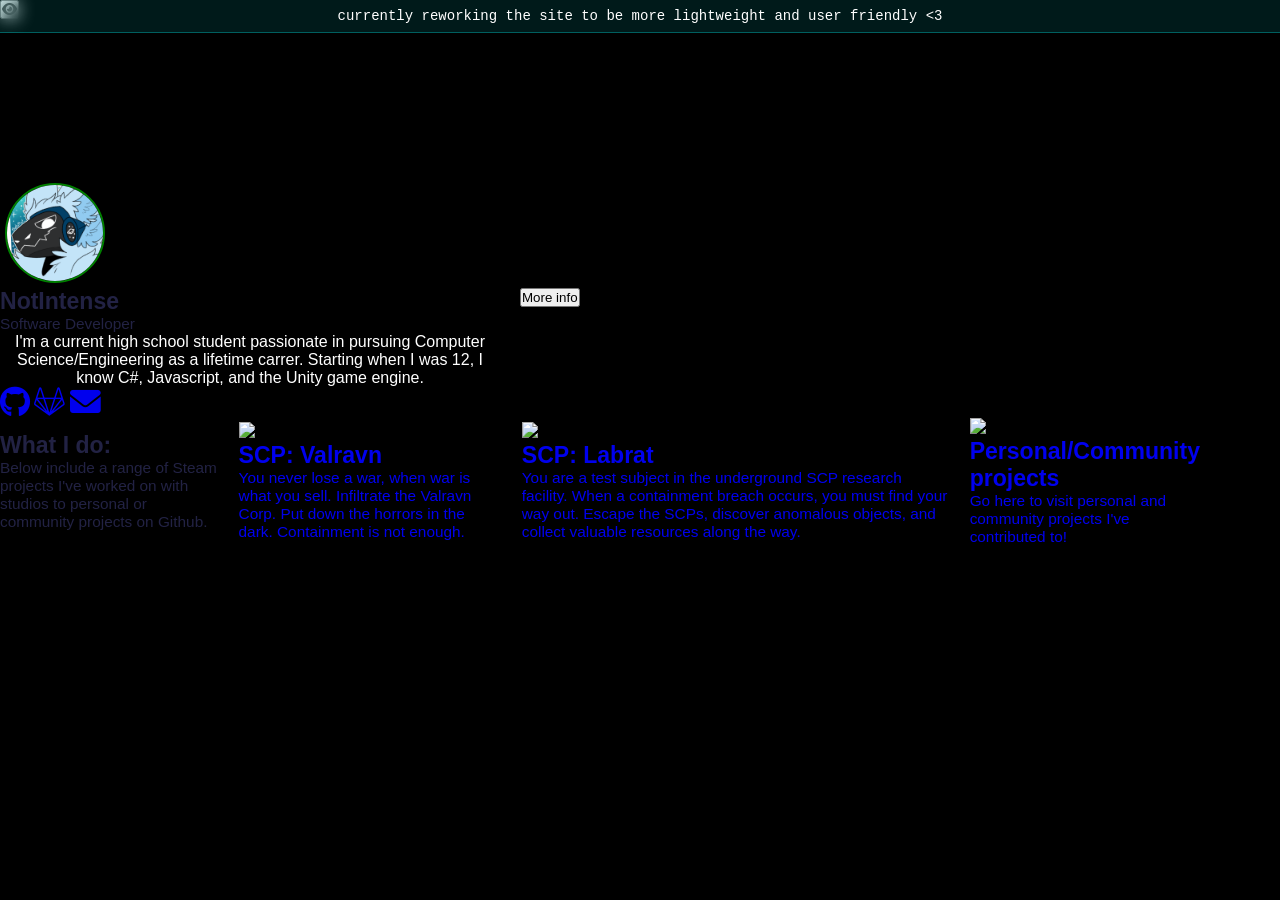
==== index.html @ ef92bcb7 "Update index.html" ====
<!DOCTYPE html>
<html lang="en">
<head>
  <meta name="viewport" content="width=device-width, initial-scale=1, viewport-fit=cover" />
  <meta charset="UTF-8" />
  <link rel="icon" type="image/x-icon" href="textures\favico.ico">
  <link href="https://cdnjs.cloudflare.com/ajax/libs/font-awesome/6.0.0-beta3/css/all.min.css" rel="stylesheet">
  <link href="./style.css" rel="stylesheet">
  <script async src="https://scripts.simpleanalyticscdn.com/latest.js"></script>
  <title>NotIntense | Developer Portfolio</title>
</head>
<body>
  <div id="content-container">
  <canvas id="bg" style="opacity: 0.1;"></canvas>
  <script src="./modules/index.min.js"></script>
  <script type="module" src="main.js" defer></script>
  <div id="site-status"></div>
  <button id="toggle-ui" title="Toggle UI">
  <i class="fas fa-eye"></i></button>

  <!--Spotify-->
  <div id="spotify-container">
    <iframe 
      src="https://open.spotify.com/embed/playlist/2YzzQRodRYU0XtuRvcSTFO?utm_source=generator&theme=0" 
      width="350" height="155" frameborder="0" allowfullscreen
      allow="autoplay; clipboard-write; encrypted-media; fullscreen; picture-in-picture" 
      loading="lazy"
      style="border: none; border-radius: 12px;">
    </iframe>
  </div>
  <!--Spotify End-->

  <div id="pfctnr" class="profileContainer">
    <div class="card" id="mainProfileCard">
      <div id="frontCard">
        <div class="profileImage">
        <img src="./textures/image.png" alt="Profile Picture">
        </div>
        <h2 class="name">NotIntense</h2>
        <p class="title">Software Developer</p>
        <p class="bio">I'm a current high school student passionate in pursuing Computer Science/Engineering as a lifetime carrer. Starting when I was 12, I know C#, Javascript, and the Unity game engine.</p>
        <div class="icon">
          <a href="https://github.com/NotIntense" target="_blank" class="iconItem"><i class="fab fa-github fa-2x"></i></a>
          <a href="https://gitlab.com/notintense" target="_blank" class="iconItem"><i class="fa-brands fa-gitlab fa-2x"></i></a>
          <a href="mailto:contact@notintense.com" target="_blank" class="iconItem"><i class="fa-solid fa-envelope fa-2x"></i></a>
        </div>
      </div>
      <div id="backCard" style="display: none; transform: rotateY(-180deg);">
        <div class="profileImage">
          <img src="./textures/image.png" alt="Profile Picture">
        </div>
        <h2 class="name" style="margin-bottom: -32px;">NotIntense</h2>
        <h2 class="name" style="scale: 75%;">(Inty)</h2>
        <p class="title">German-born American</p>
        <p class="bio">I've lived in 7 U.S. states and two countries. I've far worked with two game development studios on providing updates/game development to the Steam gaming platform.
          My goal is to one day get up on a level with major tech companies :>
        </p>
        <div class="icon">
          <a href="#" class="flagiconItem"> 🇩🇪
            <div class="flagtooltip">
              Bayern (5y)<br>
            </div>
          </a>

          <a href="#" class="flagiconItem"> 🇺🇸
            <div class="flagtooltip">
              California (2y)<br>
              Washington D.C. (2y)<br>
              Kansas (2y)<br>
              Virgina (2y)<br>
              Georgia (2y)<br>
              North Carolina (2y)<br>
              Kentucky
            </div>
          </a>
        </div>
      </div>
      <button type="button" id="oh,Hi" class="buttonMore" onclick="mainCardMoreInfo()">More info</button>
    </div>
    <div class="card">
      <div class="info">
        <h2 class="header">What I do:</h2>
        <p class="bioProjects">Below include a range of Steam projects I've worked on with studios to personal or community projects on Github.
        </p>
      </div>

      <!--SCP Valravn-->
      <a href="https://store.steampowered.com/app/2707670/SCP_Valravn/" target="_blank" style="text-decoration: none;">
        <div class="projectObject">
          <img class="projectImage" src="https://shared.cloudflare.steamstatic.com/store_item_assets/steam/apps/2707670/hero_capsule.jpg?t=1744836505">
            <div class="projectText">
              <h2 class="projectTitle">SCP: Valravn</h2>
              <p class="projectDesc">You never lose a war, when war is what you sell. Infiltrate the Valravn Corp. Put down the horrors in the dark. Containment is not enough.</p>
            </div>
        </div>
      </a>
      <!--End SCP Valravn-->
      <!--SCP Labrat-->
      <a href="https://store.steampowered.com/app/1402020/SCP_Labrat/" target="_blank" style="text-decoration: none;">
        <div class="projectObject">
          <img class="projectImage" src="https://shared.cloudflare.steamstatic.com/store_item_assets/steam/apps/1402020/hero_capsule.jpg?t=1739980764">
            <div class="projectText">
              <h2 class="projectTitle">SCP: Labrat</h2>
              <p class="projectDesc">You are a test subject in the underground SCP research facility. When a containment breach occurs, you must find your way out. Escape the SCPs, discover anomalous objects, and collect valuable resources along the way. </p>
            </div>
        </div>
      </a>
      <!--End SCP Labrat-->
      <!--Personal/Community projects-->
      <a href="https://github.com/NotIntense" target="_blank" style="text-decoration: none;">
        <div class="projectObject">
          <img class="projectImage" src="https://github.githubassets.com/assets/GitHub-Mark-ea2971cee799.png">
            <div class="projectText">
              <h2 class="projectTitle">Personal/Community projects</h2>
              <p class="projectDesc">Go here to visit personal and community projects I've contributed to!</p>
            </div>
        </div>
      </a>
      <!--End Personal/Community projects-->
    </div>
  </div>
  </div>
</body>

<script>
  let rotated = false;
  let pC = document.getElementById('mainProfileCard');
  let button = document.getElementById('oh,Hi');
  let frontCard = document.getElementById('frontCard');
  let backCard = document.getElementById('backCard');

  function mainCardMoreInfo() {

    if (!rotated){
      pC.style.transform = 'rotateY(-180deg)';
      button.style.transform = 'rotateY(-180deg)';
      frontCard.style.display = "none";
      
      backCard.style.display = "block";

      rotated = true;
    }
    else{
      pC.style.transform = 'rotateY(0deg)';
      button.style.transform = 'rotateY(0deg)';
      frontCard.style.display = "block";

      backCard.style.display = "none";

      rotated = false;
    }
  }
</script>
</html>
---- style.css ----
* {
  padding: 0;
  margin: 0;
  box-sizing: border-box;
}

html, body {
  height: 100%;
  background: #000;
  color: #224;
  font-family: Inter, sans-serif;
  font-size: clamp(14px, 1.2vw, 18px);
  min-height: 100vh;
}

canvas {
  position: fixed;
  top: 0;
  left: 0;
  width: 100vw;
  height: 100vh;
  z-index: 0;
}

#site-status {
  position: fixed;
  top: 0;
  left: 0;
  right: 0; 
  background: rgba(0, 255, 255, 0.1);
  color: #fff;
  text-align: center;
  padding: 8px 0;
  font-family: "Courier New", monospace;
  font-size: 14px;
  border-bottom: 1px solid rgba(0, 255, 255, 0.3);
  backdrop-filter: blur(8px);
  position: fixed;
  top: 0;
  left: 0;
  z-index: 1000;
  display: none;
}

#content-container {
  position: relative;
  z-index: 1;
}

.container {
  height: 100vh;
  display: flex;
  justify-content: center; 
  align-items: center;    
  flex-direction: column;
  gap: 20px;              
}

.profileImage{
  width: 100px;
  height: 100px;
  border-radius: 50%;
  border: 2px solid green;
  box-shadow: 0 0 8px rgba(0, 0, 0, 0.3);
  box-sizing: border-box;
  margin: 5px;
}
.profileImage img{
  width: 100%;
  height: 100%;
  object-fit: cover;
  border-radius: 50%;
  flex-shrink: 0;
}

.mainTitle {
  font-size: clamp(24px, 3vw, 48px);
  font-weight: bold;
  color: white;
  text-shadow: 0 0 5px rgb(201, 201, 201), 0 0 10px rgb(201, 201, 201), 0 0 20px rgb(201, 201, 201);
}

.box {
  border:3px solid green;
  padding: 3px;
  border: 3px solid green;
  display: flex;          
  align-items: center;   
  gap: 20px;    
}

.card {
  max-width: 1200px;
  max-height: 400px;
  display: flex;
  align-items: center;
  gap: 20px;

}

.bio{
  font-size: 16px;
  text-align: center;
  align-items: center;
  color: #ffffff;
  max-width: 500px;
}

.cardContainer {
  border: 3px solid green;
  display: flex;
  align-items: center;
  flex-direction: column;
  gap: 20px;
}


.crtWiggle {
  animation: crtWiggle 0.2s infinite alternate;
}

.crt-roll {
  overflow: hidden; 
  transform-origin: bottom center; 
  animation: rollDown 0.1s forwards;
}

@keyframes rollDown {
  0% {
    transform: scaleY(0); 
  }
  100% {
    transform: scaleY(1); 
  }
}

@keyframes crtWiggle {
  0%   { transform: translateX(-0.5px);
          transform: translateY(-0.5px); }
  100% { transform: translateX(0.5px); 
          transform: translateY(0.5px); }
}

/* SCANLINE EFFECT - Credit FULLY goes to --> https://codepen.io/ynef/pen/yvvyGv*/ 

.scanlines {
    overflow: hidden;
    position: relative;
}
.scanlines:before,
.scanlines:after {
    display: block;
    pointer-events: none;
    content: "";
    position: absolute;
}
.scanlines:before {
    width: 100%;
    height: 2px;
    z-index: 2147483649;
    background: rgba(0, 0, 0, 0.3);
    opacity: 0.75;
    animation: scanline 6s linear infinite;
}
.scanlines:after {
    top: 0;
    right: 0;
    bottom: 0;
    left: 0;
    z-index: 2147483648;
    background: linear-gradient(
        to bottom,
        transparent 75%,
        rgba(0, 0, 0, 0.3) 51%
    );
    background-size: 100% 4px;
    animation: scanlines 1s steps(100) infinite;
}

@keyframes scanline {
    0% {
        transform: translate3d(0, 200000%, 0);
    }
}
@keyframes scanlines {
    0% {
        background-position: 0 50%;
    }
}
div {
    margin: 0;
    padding: 0;
}
div.scanlines {
    position: absolute;
}

/* END OF SCANLINE EFFECT */

/*body {
    position: relative;
    background: #1b1b1b;
}*/
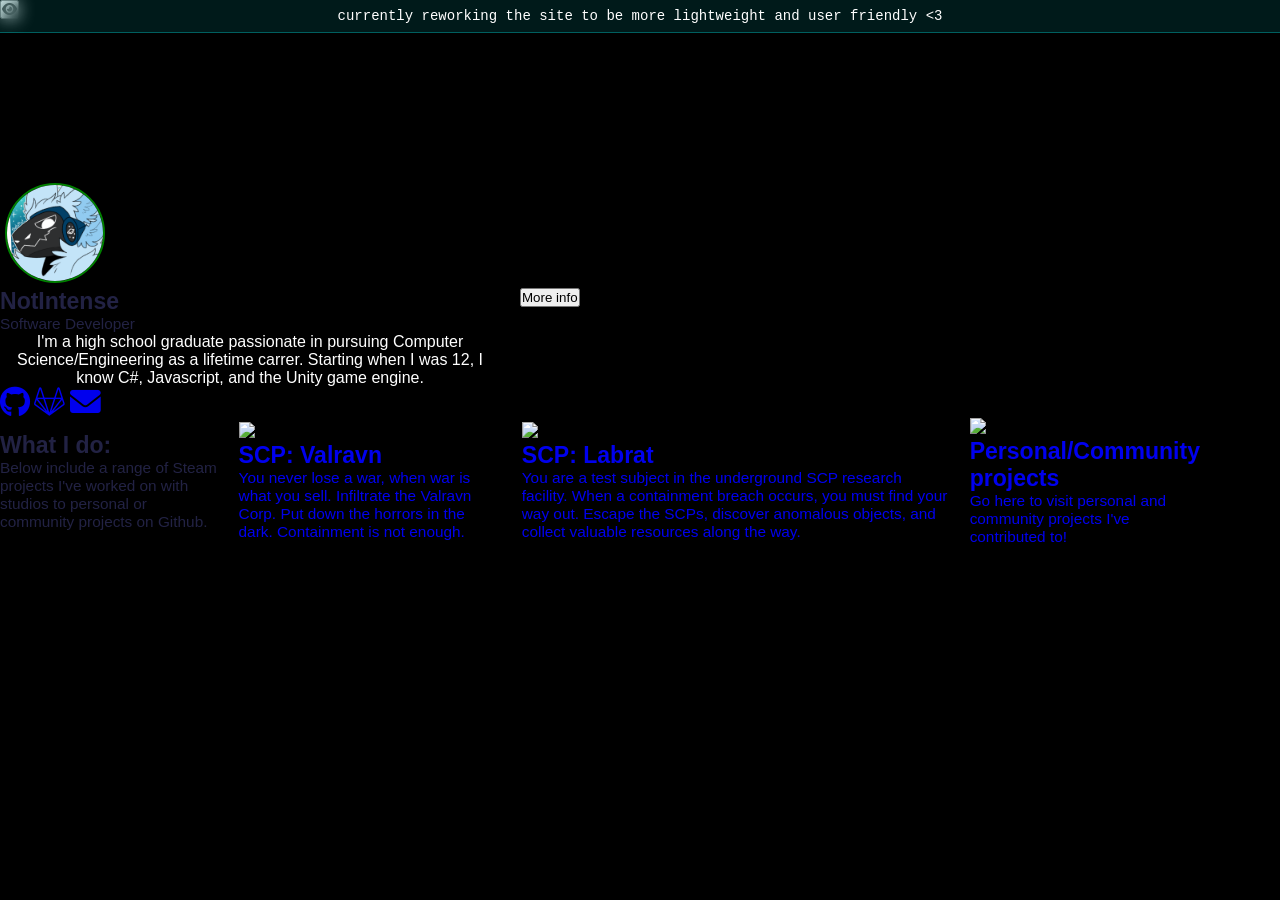
==== commit a847a757: "Update index.html" ====
--- a/index.html
+++ b/index.html
@@ -38,7 +38,7 @@
         </div>
         <h2 class="name">NotIntense</h2>
         <p class="title">Software Developer</p>
-        <p class="bio">I'm a current high school student passionate in pursuing Computer Science/Engineering as a lifetime carrer. Starting when I was 12, I know C#, Javascript, and the Unity game engine.</p>
+        <p class="bio">I'm a high school graduate passionate in pursuing Computer Science/Engineering as a lifetime carrer. Starting when I was 12, I know C#, Javascript, and the Unity game engine.</p>
         <div class="icon">
           <a href="https://github.com/NotIntense" target="_blank" class="iconItem"><i class="fab fa-github fa-2x"></i></a>
           <a href="https://gitlab.com/notintense" target="_blank" class="iconItem"><i class="fa-brands fa-gitlab fa-2x"></i></a>
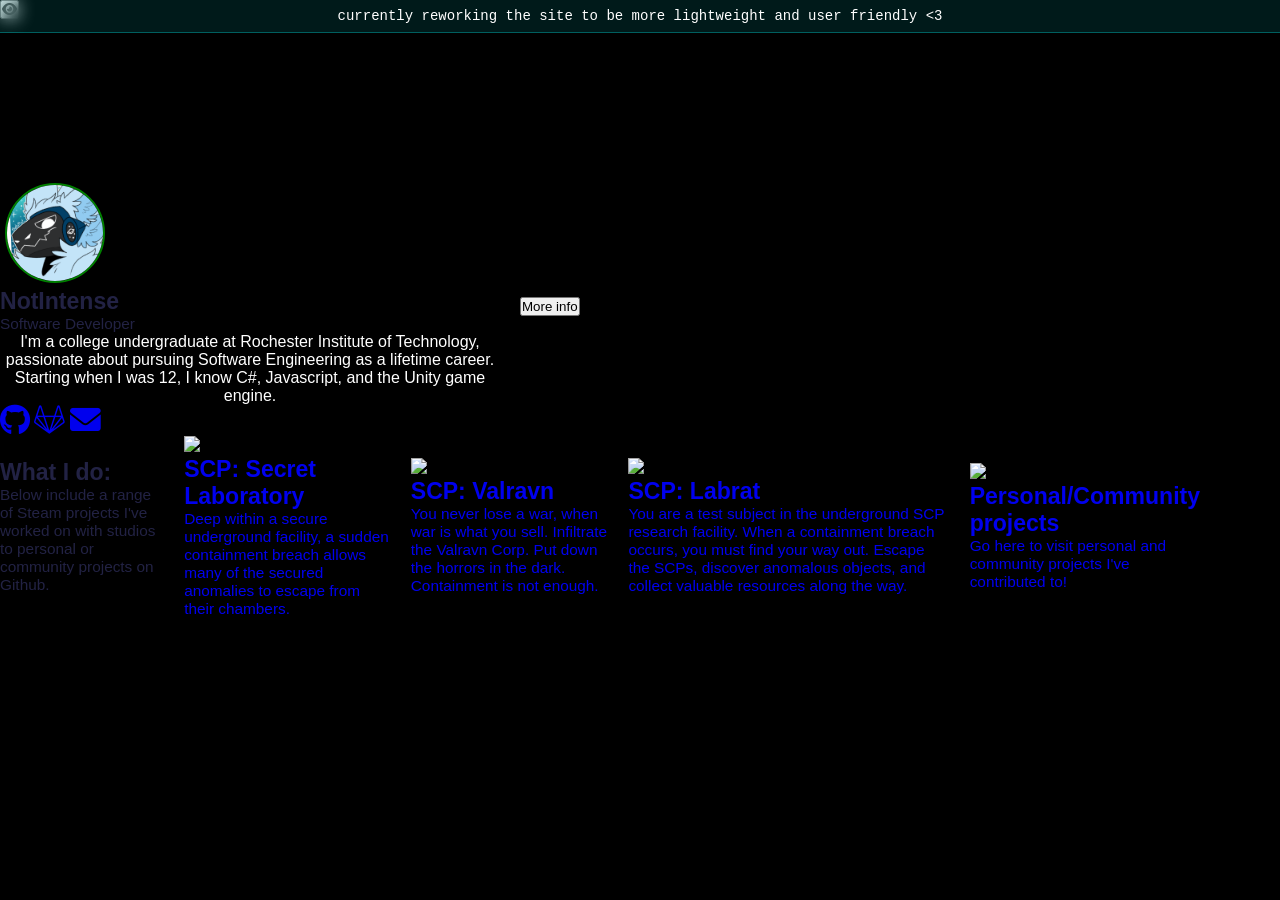
==== commit 6ff39b90: "Update index.html" ====
--- a/index.html
+++ b/index.html
@@ -38,7 +38,7 @@
         </div>
         <h2 class="name">NotIntense</h2>
         <p class="title">Software Developer</p>
-        <p class="bio">I'm a high school graduate passionate in pursuing Computer Science/Engineering as a lifetime carrer. Starting when I was 12, I know C#, Javascript, and the Unity game engine.</p>
+        <p class="bio">I'm a college undergraduate at Rochester Institute of Technology, passionate about pursuing Software Engineering as a lifetime career. Starting when I was 12, I know C#, Javascript, and the Unity game engine.</p>
         <div class="icon">
           <a href="https://github.com/NotIntense" target="_blank" class="iconItem"><i class="fab fa-github fa-2x"></i></a>
           <a href="https://gitlab.com/notintense" target="_blank" class="iconItem"><i class="fa-brands fa-gitlab fa-2x"></i></a>
@@ -51,8 +51,8 @@
         </div>
         <h2 class="name" style="margin-bottom: -32px;">NotIntense</h2>
         <h2 class="name" style="scale: 75%;">(Inty)</h2>
-        <p class="title">German-born American</p>
-        <p class="bio">I've lived in 7 U.S. states and two countries. I've far worked with two game development studios on providing updates/game development to the Steam gaming platform.
+        <p class="title">More!!</p>
+        <p class="bio">I've lived in 8 U.S. states and two countries. I've far worked with two game development studios on providing updates/game development to the Steam gaming platform.
           My goal is to one day get up on a level with major tech companies :>
         </p>
         <div class="icon">
@@ -70,7 +70,8 @@
               Virgina (2y)<br>
               Georgia (2y)<br>
               North Carolina (2y)<br>
-              Kentucky
+              Kentucky (1y)<br>
+              New York<br>
             </div>
           </a>
         </div>
@@ -84,6 +85,17 @@
         </p>
       </div>
 
+      <!--SCP SecretLab-->
+      <a href="https://store.steampowered.com/app/700330/SCP_Secret_Laboratory/" target="_blank" style="text-decoration: none;">
+        <div class="projectObject">
+          <img class="projectImage" src="https://shared.akamai.steamstatic.com/store_item_assets/steam/apps/700330/19e84a7d25dc97d4ebf6358bbf8a5081330deaea/header.jpg?t=1780232910">
+            <div class="projectText">
+              <h2 class="projectTitle">SCP: Secret Laboratory</h2>
+              <p class="projectDesc">Deep within a secure underground facility, a sudden containment breach allows many of the secured anomalies to escape from their chambers.</p>
+            </div>
+        </div>
+      </a>
+      <!--End SCP Valravn-->
       <!--SCP Valravn-->
       <a href="https://store.steampowered.com/app/2707670/SCP_Valravn/" target="_blank" style="text-decoration: none;">
         <div class="projectObject">
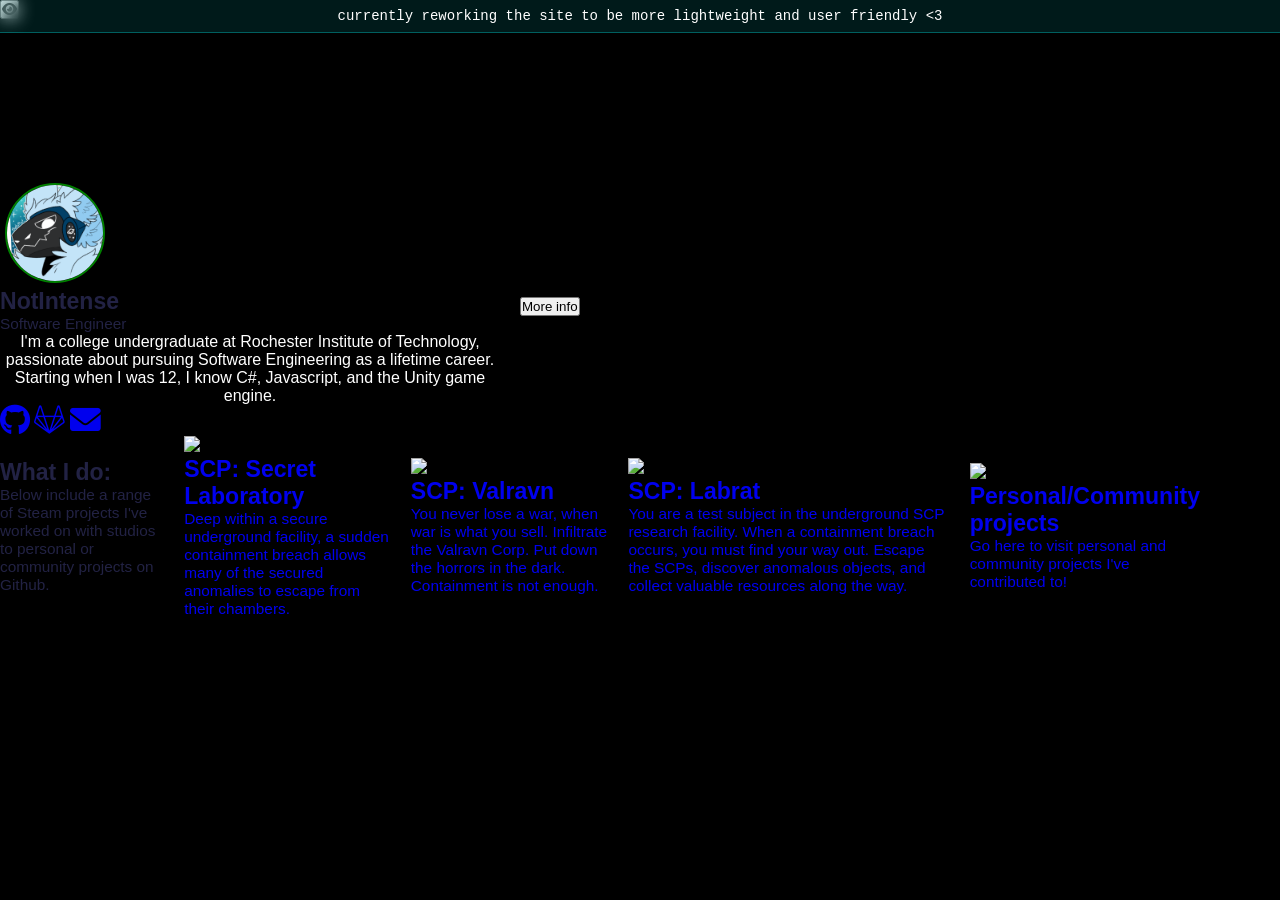
==== commit 87a8ba60: "bwab" ====
--- a/index.html
+++ b/index.html
@@ -37,7 +37,7 @@
         <img src="./textures/image.png" alt="Profile Picture">
         </div>
         <h2 class="name">NotIntense</h2>
-        <p class="title">Software Developer</p>
+        <p class="title">Software Engineer</p>
         <p class="bio">I'm a college undergraduate at Rochester Institute of Technology, passionate about pursuing Software Engineering as a lifetime career. Starting when I was 12, I know C#, Javascript, and the Unity game engine.</p>
         <div class="icon">
           <a href="https://github.com/NotIntense" target="_blank" class="iconItem"><i class="fab fa-github fa-2x"></i></a>
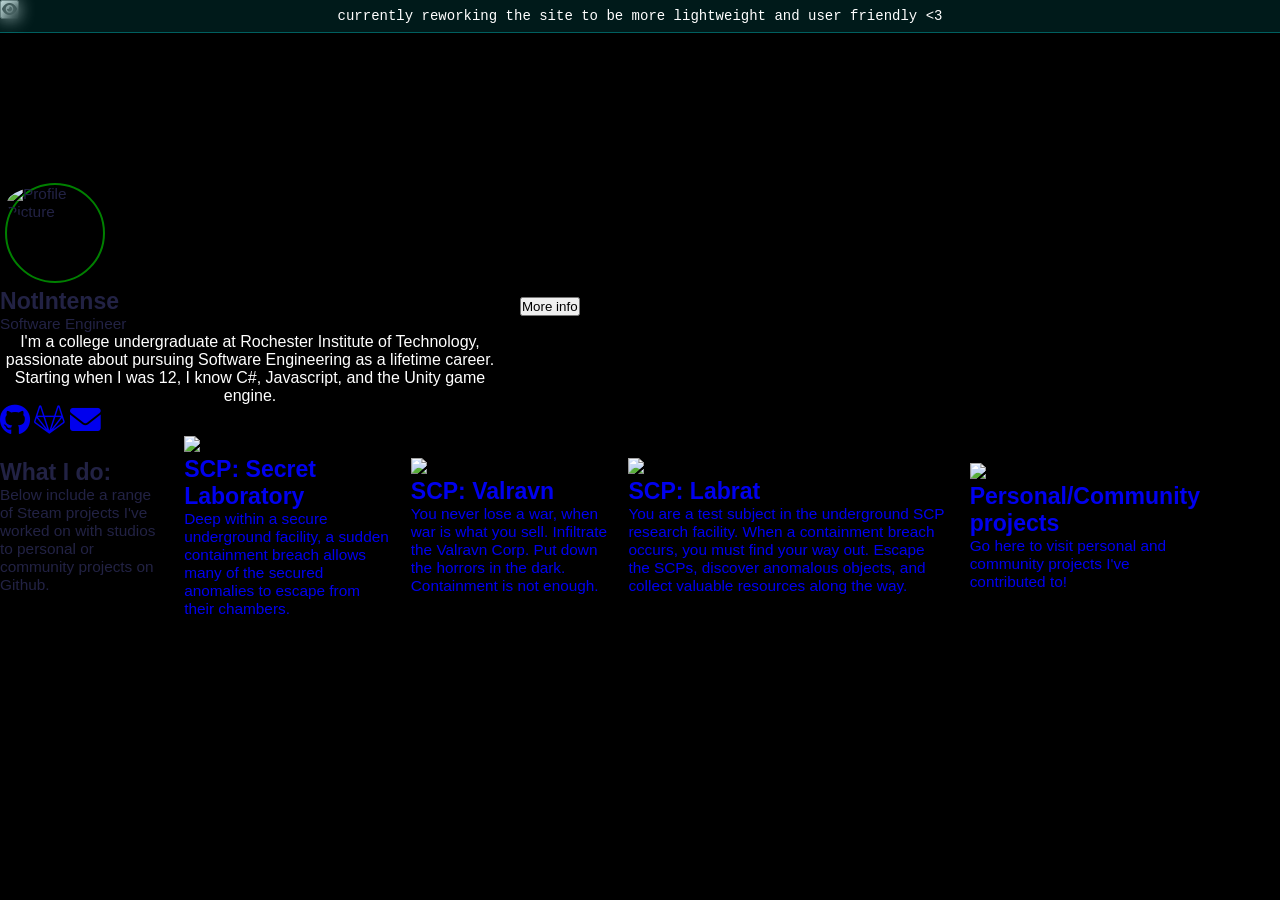
==== commit 7266c02f: "changes!" ====
--- a/index.html
+++ b/index.html
@@ -34,7 +34,7 @@
     <div class="card" id="mainProfileCard">
       <div id="frontCard">
         <div class="profileImage">
-        <img src="./textures/image.png" alt="Profile Picture">
+        <img src="./textures/notintense.gif" alt="Profile Picture">
         </div>
         <h2 class="name">NotIntense</h2>
         <p class="title">Software Engineer</p>
@@ -47,7 +47,7 @@
       </div>
       <div id="backCard" style="display: none; transform: rotateY(-180deg);">
         <div class="profileImage">
-          <img src="./textures/image.png" alt="Profile Picture">
+          <img src="./textures/notintense.gif" alt="Profile Picture">
         </div>
         <h2 class="name" style="margin-bottom: -32px;">NotIntense</h2>
         <h2 class="name" style="scale: 75%;">(Inty)</h2>
--- a/style.css
+++ b/style.css
@@ -101,7 +101,6 @@
 .bio{
   font-size: 16px;
   text-align: center;
-  align-items: center;
   color: #ffffff;
   max-width: 500px;
 }
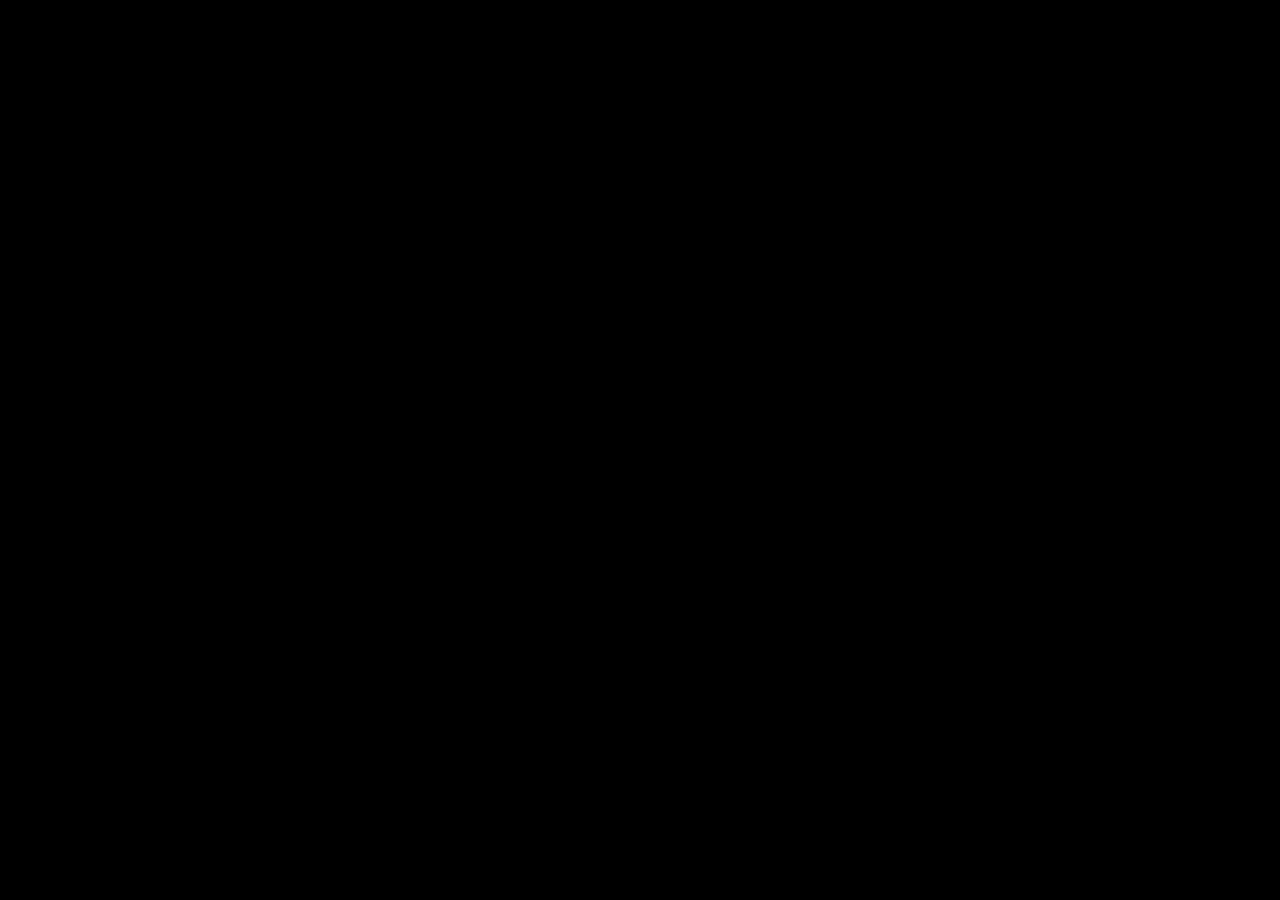
==== commit 12e37a64: "bleh" ====
--- a/index.html
+++ b/index.html
@@ -34,7 +34,7 @@
     <div class="card" id="mainProfileCard">
       <div id="frontCard">
         <div class="profileImage">
-        <img src="./textures/notintense.gif" alt="Profile Picture">
+        <img src="textures\notintense.gif" alt="Profile Picture">
         </div>
         <h2 class="name">NotIntense</h2>
         <p class="title">Software Engineer</p>
@@ -47,7 +47,7 @@
       </div>
       <div id="backCard" style="display: none; transform: rotateY(-180deg);">
         <div class="profileImage">
-          <img src="./textures/notintense.gif" alt="Profile Picture">
+          <img src="textures\notintense.gif" alt="Profile Picture">
         </div>
         <h2 class="name" style="margin-bottom: -32px;">NotIntense</h2>
         <h2 class="name" style="scale: 75%;">(Inty)</h2>
--- a/style.css
+++ b/style.css
@@ -1,69 +1,68 @@
-* {
-  padding: 0;
+*{
+  padding:0;
+  margin:0;
+  box-sizing: border-box;
+}
+body{
+  font:1em Inter, sans-serif;
   margin: 0;
+  color:#224;
+}
+.profileContainer {
+  display: flex;
+  min-height: calc(100dvh - var(--site-status-height, 36px) - env(safe-area-inset-top));
+  flex-wrap: wrap;
+  position: relative;
+  gap: 20px;
+  justify-content: center;
+  align-items: center;
+  padding-top: calc(var(--site-status-height, 36px) + env(safe-area-inset-top));
+  perspective: 1000px;
+}
+.card {
+  position: relative;
+  max-width: 500px;
+  z-index: 1;
+  height: auto;
+  padding: 35px;
+  border: 1px solid rgba(255, 255, 255, 0.15);
+  border-radius: 20px;
+  background-color: rgba(0, 0, 0, 0); 
+  box-shadow: 0 0 10px 1px rgba(0, 0, 0, 0.25);
+  overflow: hidden;
+  display: flex;
+  flex-direction: column;
+  align-items: center;
   box-sizing: border-box;
-}
-
-html, body {
-  height: 100%;
-  background: #000;
-  color: #224;
-  font-family: Inter, sans-serif;
-  font-size: clamp(14px, 1.2vw, 18px);
-  min-height: 100vh;
-}
-
-canvas {
-  position: fixed;
-  top: 0;
-  left: 0;
-  width: 100vw;
-  height: 100vh;
-  z-index: 0;
-}
-
-#site-status {
-  position: fixed;
-  top: 0;
-  left: 0;
-  right: 0; 
-  background: rgba(0, 255, 255, 0.1);
-  color: #fff;
-  text-align: center;
-  padding: 8px 0;
-  font-family: "Courier New", monospace;
-  font-size: 14px;
-  border-bottom: 1px solid rgba(0, 255, 255, 0.3);
-  backdrop-filter: blur(8px);
-  position: fixed;
-  top: 0;
-  left: 0;
-  z-index: 1000;
-  display: none;
-}
-
-#content-container {
-  position: relative;
-  z-index: 1;
-}
-
-.container {
-  height: 100vh;
-  display: flex;
-  justify-content: center; 
-  align-items: center;    
-  flex-direction: column;
-  gap: 20px;              
-}
-
+  transition: transform 0.3s ease;
+  transform-style: preserve-3d;
+  opacity: 0.1;
+  transition: opacity 0.5s;
+  -webkit-transition: opacity 2s; /* Safari */
+}
+.card::before {
+  content: "";
+  position: absolute;
+  top: 0; left: 0; right: 0; bottom: 0;
+  background: black;
+  filter: blur(15px);
+  z-index: -1;
+  transition: transform 0.3s ease;
+  transform-style: preserve-3d;
+}
+.card:hover{
+  transform: scale(1.05);
+  transition: transform 0.3s ease;
+  transform-style: preserve-3d;
+}
 .profileImage{
   width: 100px;
   height: 100px;
   border-radius: 50%;
-  border: 2px solid green;
+  overflow: hidden;
+  margin: 0 auto 0;
+  border: 2px solid #fff;
   box-shadow: 0 0 8px rgba(0, 0, 0, 0.3);
-  box-sizing: border-box;
-  margin: 5px;
 }
 .profileImage img{
   width: 100%;
@@ -72,132 +71,253 @@
   border-radius: 50%;
   flex-shrink: 0;
 }
-
-.mainTitle {
-  font-size: clamp(24px, 3vw, 48px);
-  font-weight: bold;
-  color: white;
-  text-shadow: 0 0 5px rgb(201, 201, 201), 0 0 10px rgb(201, 201, 201), 0 0 20px rgb(201, 201, 201);
-}
-
-.box {
-  border:3px solid green;
-  padding: 3px;
-  border: 3px solid green;
-  display: flex;          
-  align-items: center;   
-  gap: 20px;    
-}
-
-.card {
-  max-width: 1200px;
-  max-height: 400px;
-  display: flex;
-  align-items: center;
-  gap: 20px;
-
-}
-
+.name{
+  text-align: center;
+  font-size: 24px;
+  margin: 30px 0 5px;
+  color: #ffffff;
+}
+.title{
+  text-align: center;
+  font-size: 18px;
+  color: #a7a7a7c0;
+  margin-bottom: 15px;
+}
 .bio{
   font-size: 16px;
   text-align: center;
+  color: #757575;
+  max-width: 232px;
+}
+.bioProjects{
+  font-size: 16px;
+  text-align: center;
+  color: #757575;
+}
+.icon{
+  display: flex;
+  justify-content: center;
+  align-items: center;
+  margin-top: 20px;
+  gap: 15px;
+}
+.buttonMore {
+  display: flex;
+  align-items: center;
+  background-color: transparent;
+  color: white;
+  border-radius: 0;
+  border-color: transparent;
+  margin-top: 15px;
+  margin-bottom: -15px;
+}
+.buttonMore:hover {
+  display: flex;
+  align-items: center;
+  background-color: transparent;
+  color: rgb(173, 173, 173);
+  border-radius: 3;
+  border-spacing: 5px;
+  border-color: transparent;
+  justify-content: center;
+  margin-top: 15px;
+  margin-bottom: -15px;
+}
+.iconItem {
+  display: flex;
+  align-items: center;
+  justify-content: center;
+  transition: transform 0.3s ease;
+  transition: color 0.3s ease;
+}
+.iconItem:hover {
+  color: gray;
+  transition: duration-200;
+}
+.header{
+  text-align: center;
+  justify-content: center;
+  align-items: center;
+  font-size: 24px;
+  margin: -15px 0 5px;
   color: #ffffff;
-  max-width: 500px;
-}
-
-.cardContainer {
-  border: 3px solid green;
-  display: flex;
-  align-items: center;
+}
+.projectObject {
+  border: 1px solid rgba(255, 255, 255, 0.15);
+  z-index: 2;
+  border-radius: 10px;
+  display: flex;
+  flex-direction: row; 
+  align-items: center;
+  box-sizing: border-box;
+  position: relative;
+  justify-content: space-between; 
+  gap: 10px;
+  padding: 1px 5px 0;
+  margin-top: 20px;
+  transition: transform 0.3s ease;
+}
+.projectObject:hover{
+  transform: scale(1.05);
+  border: 1px solid rgba(255, 255, 255, 0.774);
+}
+.projectImage {
+  width: 75px;
+  height: 75px;
+  object-fit: cover; 
+  border-radius: 24px;
+}
+.projectTitle {
+  color: white;
+  font-size: 18px;
+}
+.projectDesc {
+  color: white;
+  font-size: 12px;
+}
+.projectText {
+  display: flex;
   flex-direction: column;
-  gap: 20px;
-}
-
-
-.crtWiggle {
-  animation: crtWiggle 0.2s infinite alternate;
-}
-
-.crt-roll {
-  overflow: hidden; 
-  transform-origin: bottom center; 
-  animation: rollDown 0.1s forwards;
-}
-
-@keyframes rollDown {
-  0% {
-    transform: scaleY(0); 
-  }
-  100% {
-    transform: scaleY(1); 
-  }
-}
-
-@keyframes crtWiggle {
-  0%   { transform: translateX(-0.5px);
-          transform: translateY(-0.5px); }
-  100% { transform: translateX(0.5px); 
-          transform: translateY(0.5px); }
-}
-
-/* SCANLINE EFFECT - Credit FULLY goes to --> https://codepen.io/ynef/pen/yvvyGv*/ 
-
-.scanlines {
-    overflow: hidden;
+  justify-content: center;
+  gap: 4px;
+}
+#toggle-ui {
+  position: fixed;
+  bottom: 20px;
+  left: 20px;
+  z-index: 999;
+  width: 40px;
+  height: 40px;
+  background: rgba(0, 0, 0, 0.7);
+  color: white;
+  border: none;
+  border-radius: 50%;
+  cursor: pointer;
+  display: flex;
+  justify-content: center;
+  align-items: center;
+  box-shadow: 0 2px 8px rgba(0, 0, 0, 0.4);
+  transition: transform 0.3s ease;
+  font-size: 20px;
+}
+#content-container {
+    visibility: hidden;
+  } #content-container.visible {
+    visibility: visible;
+  }
+#bg{ 
+    opacity: 0.1;
+    transition: opacity 1s;
+    -webkit-transition: opacity 2s; /* Safari */
+}
+
+.flagiconItem {
     position: relative;
-}
-.scanlines:before,
-.scanlines:after {
-    display: block;
-    pointer-events: none;
-    content: "";
+    display: inline-block;
+    font-size: 2rem;
+    cursor: pointer;
+  }
+
+  .flagiconItem .flagtooltip {
+    visibility: hidden;
+    opacity: 0;
+    width: max-content;
+    background-color: black;
+    color: #fff;
+    text-align: left;
+    padding: 8px 10px;
+    border-radius: 6px;
     position: absolute;
-}
-.scanlines:before {
-    width: 100%;
-    height: 2px;
-    z-index: 2147483649;
-    background: rgba(0, 0, 0, 0.3);
-    opacity: 0.75;
-    animation: scanline 6s linear infinite;
-}
-.scanlines:after {
-    top: 0;
-    right: 0;
-    bottom: 0;
-    left: 0;
-    z-index: 2147483648;
-    background: linear-gradient(
-        to bottom,
-        transparent 75%,
-        rgba(0, 0, 0, 0.3) 51%
-    );
-    background-size: 100% 4px;
-    animation: scanlines 1s steps(100) infinite;
-}
-
-@keyframes scanline {
-    0% {
-        transform: translate3d(0, 200000%, 0);
-    }
-}
-@keyframes scanlines {
-    0% {
-        background-position: 0 50%;
-    }
-}
-div {
-    margin: 0;
-    padding: 0;
-}
-div.scanlines {
-    position: absolute;
-}
-
-/* END OF SCANLINE EFFECT */
-
-/*body {
-    position: relative;
-    background: #1b1b1b;
-}*/
-
+    bottom: 125%; /* place above the icon */
+    left: 50%;
+    transform: translateX(-50%);
+    transition: opacity 0.2s ease-in-out;
+    white-space: pre-line;
+    font-size: 0.85rem;
+    box-shadow: 0 4px 8px rgba(0,0,0,0.3);
+    z-index: 100;
+  }
+
+  .flagiconItem:hover .flagtooltip {
+    visibility: visible;
+    opacity: 1; }
+
+
+#toggle-ui:hover {
+  background: rgba(30, 30, 30, 0.9);
+}
+a, a:visited, a:active {
+  color: #fff;
+  text-decoration: none;
+}
+@media (max-width: 900px), (max-height: 770px) {
+  #spotify-container {
+    display: none;
+  }
+  #toggle-ui {
+    display: none;
+  }
+}
+canvas {
+      position: fixed;
+      top: 0;
+      left: 0;
+      z-index: 0;
+    }
+
+    #spotify-container {
+      position: fixed;
+      bottom: 20px;
+      right: 20px;
+      background: rgba(10, 10, 10, 0.8);
+      padding: 10px;
+      border-radius: 16px;
+      z-index: 999;
+      transition: transform 0.3s ease;
+    }
+
+    #spotify-container:hover {
+      transform: scale(1.05);
+    }
+
+    #site-status {
+      width: 100%;
+      background: rgba(0, 255, 255, 0.1);
+      color: #fff;
+      text-align: center;
+      padding: 8px 0;
+      font-family: 'Courier New', monospace;
+      font-size: 14px;
+      border-bottom: 1px solid rgba(0, 255, 255, 0.3);
+      backdrop-filter: blur(8px);
+      z-index: 1000;
+      position: fixed;
+      top: 0;
+      left: 0;
+    }
+    body {
+      padding-top: 36px; 
+    }
+    .container {
+      padding-bottom: env(safe-area-inset-bottom);
+    }
+
+    html, body {
+      margin: 0;
+      padding: 0;
+      height: 100%;
+      background: #000;
+    }
+
+    body {
+      min-height: 100svh;
+      padding-top: env(safe-area-inset-top);
+      padding-right: env(safe-area-inset-right);
+      padding-bottom: env(safe-area-inset-bottom);
+      padding-left: env(safe-area-inset-left);
+      box-sizing: border-box;
+    }
+
+    .profileContainer {
+      position: relative;
+    }
